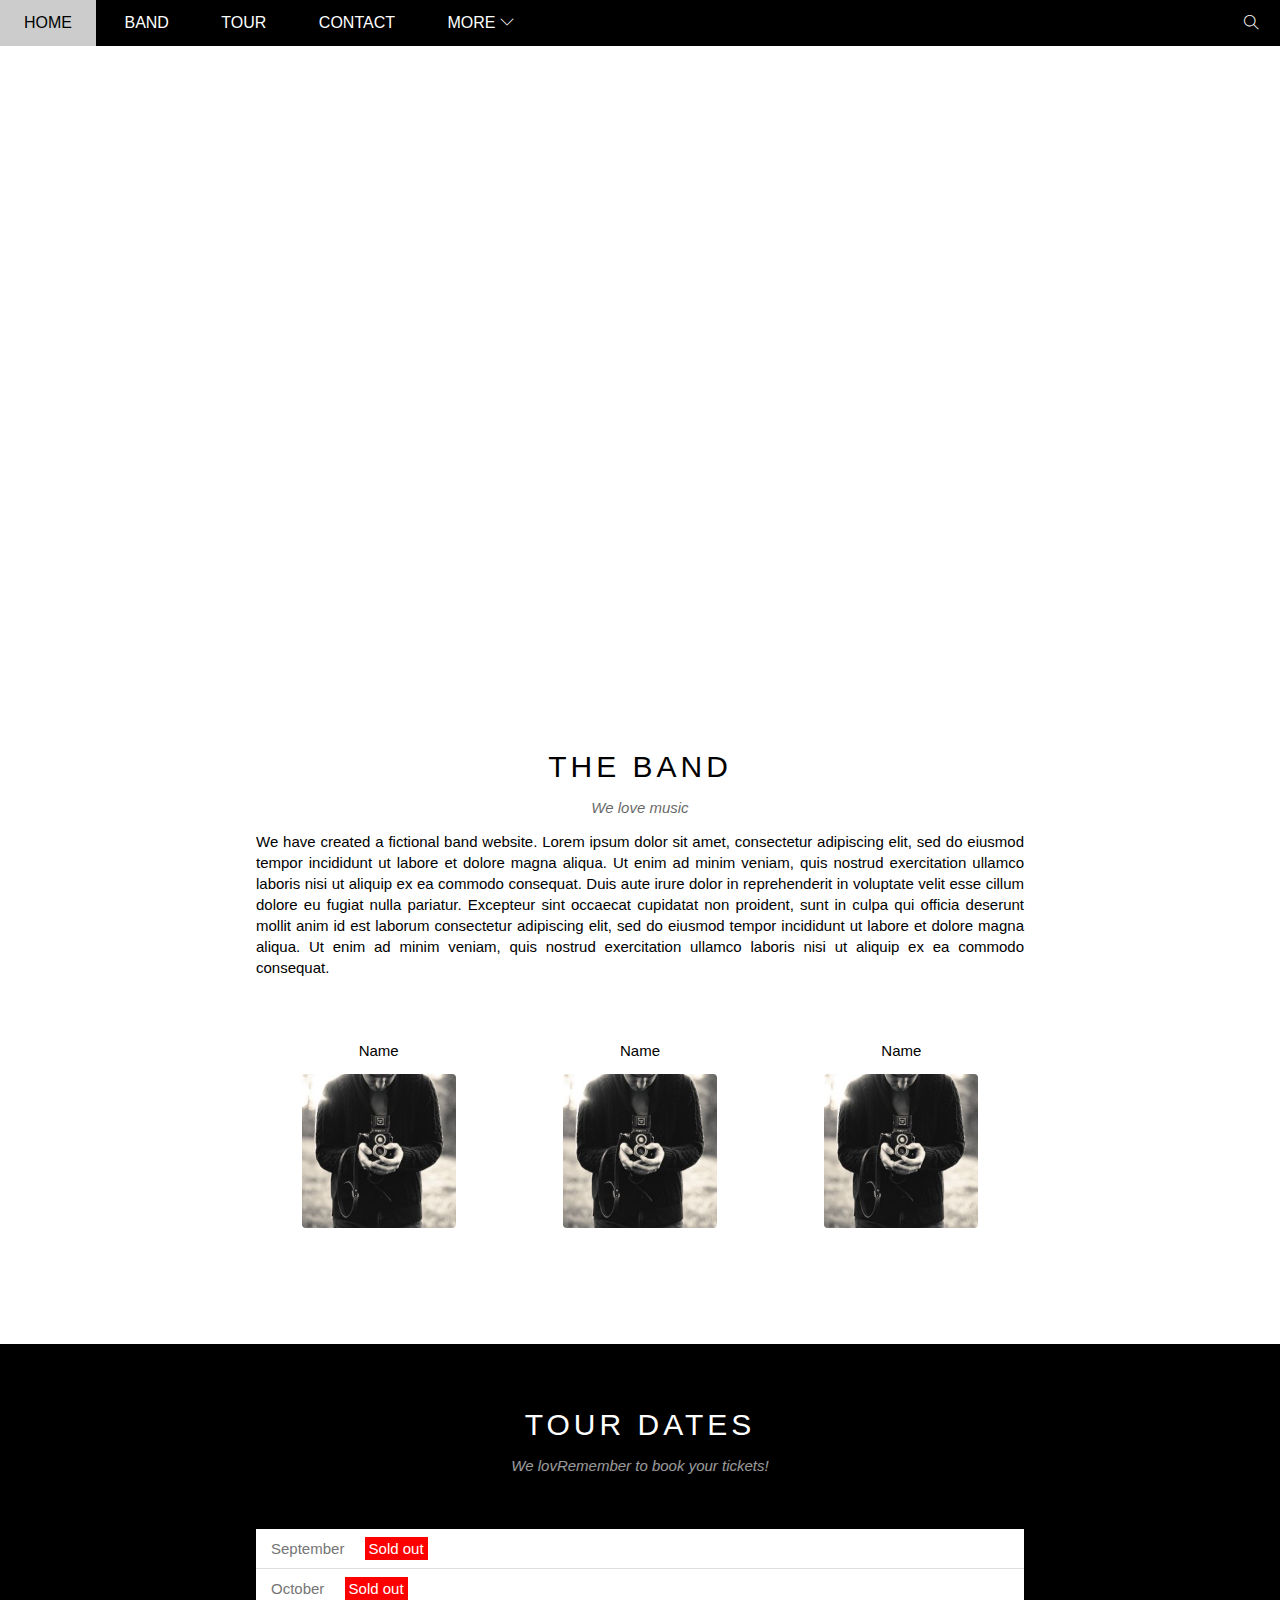
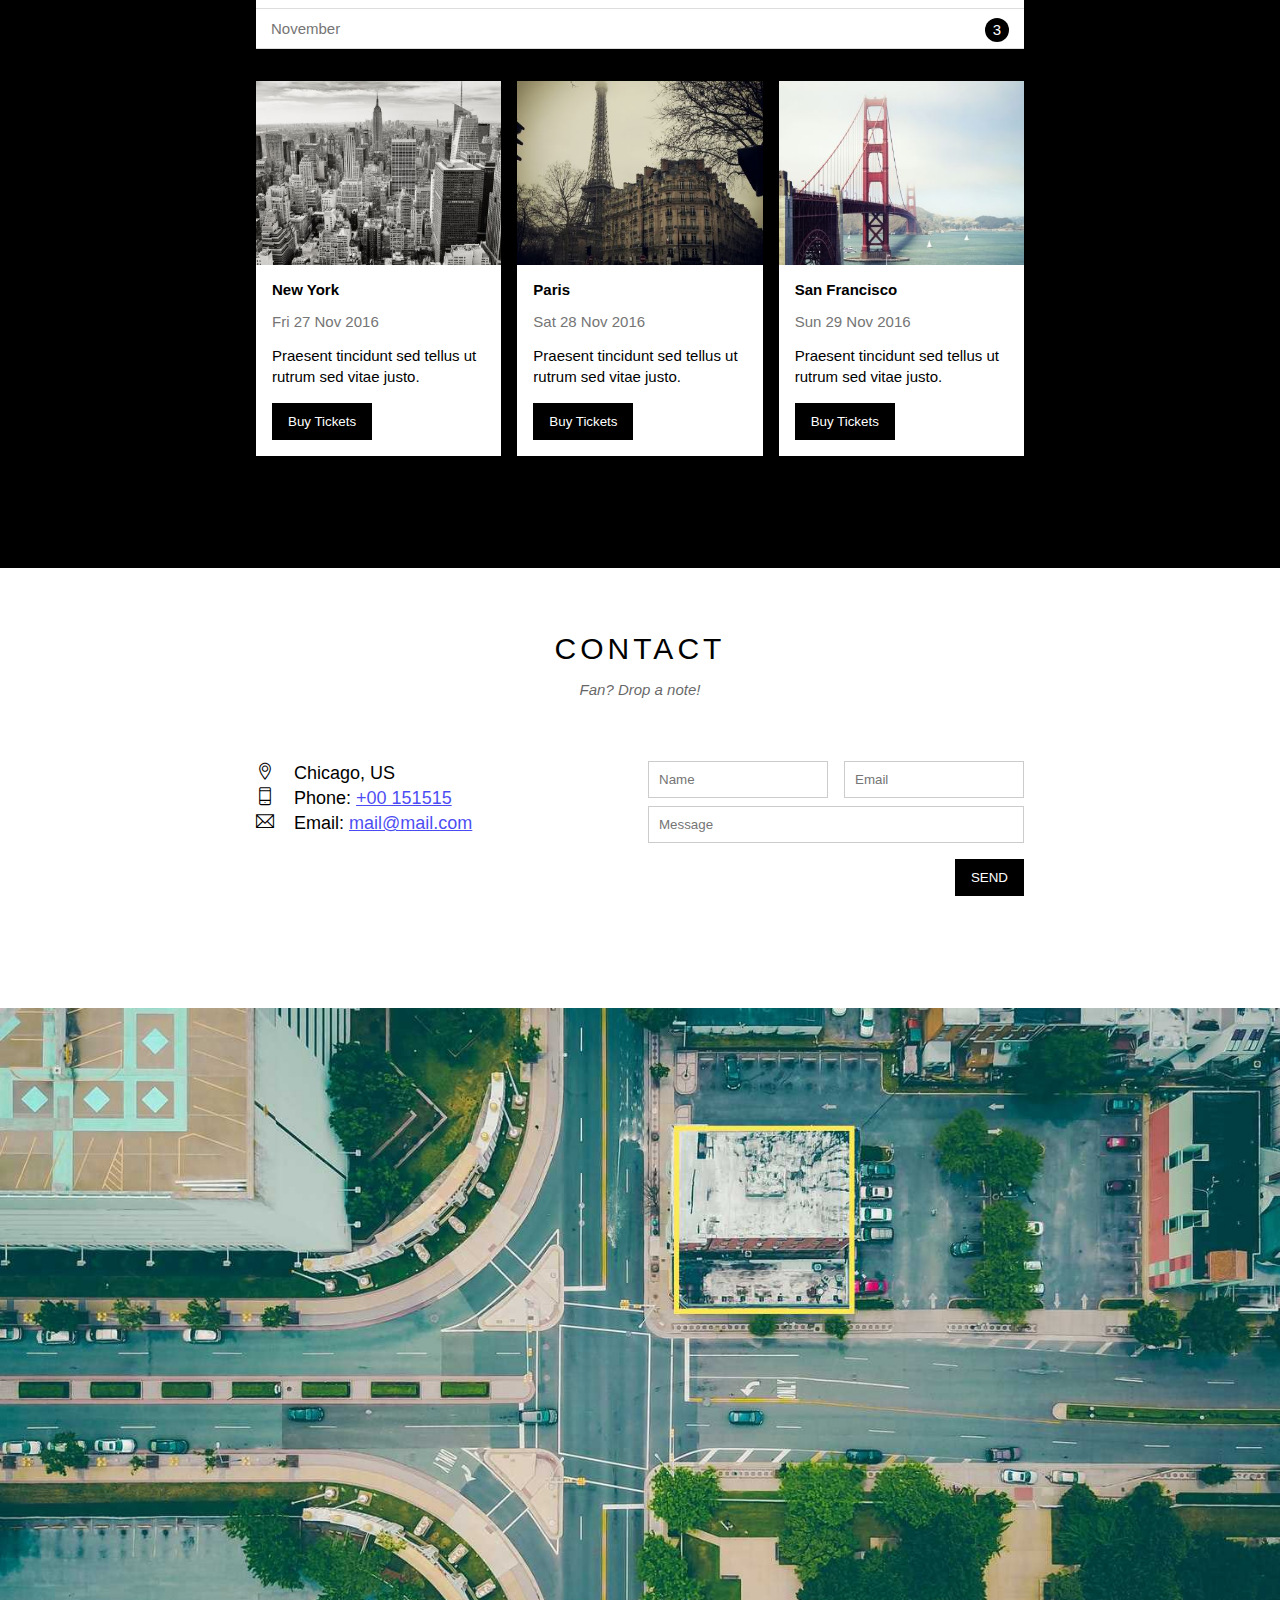
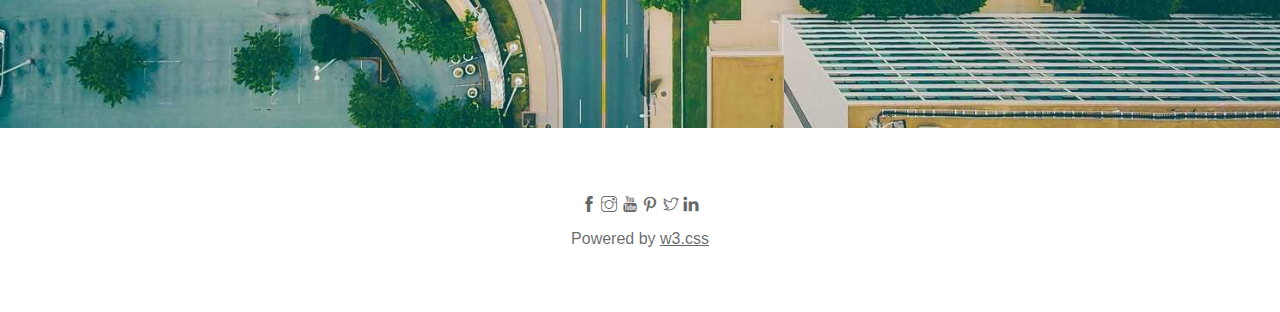
==== index.html @ 5560866a "update" ====
<!DOCTYPE html>
<html lang="en">
<head>
    <meta charset="UTF-8">
    <meta http-equiv="X-UA-Compatible" content="IE=edge">
    <meta name="viewport" content="width=device-width, initial-scale=1.0">
    <link rel="icon" href="./assets/img/icon-small.jpg" type="image/x-icon">
    <link rel="stylesheet" href="./assets/css/style2.css">
    <!-- dat file responsive o duoi de no an vao, dat o tren se ko an -->
    <link rel="stylesheet" href="./assets/css/responsive.css"> 
    <link rel="stylesheet" href="./assets/font/themify-icons/themify-icons.css">
    <title>The Band</title>
</head>
<body>
    <div id="main">
        <div id="header">
            <ul id="nav">
                <li><a href="#">Home</a></li>
                <li><a href="#band">Band</a></li>
                <li><a href="#tour">Tour</a></li>
                <li><a href="#contact">Contact</a></li>
                <li>
                    <a href="#">More <i class="nav-arrow-down ti-angle-down"></i></a>
                    <ul class="subnav">
                        <li><a href="#">Merchandise</a></li>
                        <li><a href="#">Extras</a></li>
                        <li><a href="#">Media</a></li>
                    </ul>
                </li>

            </ul>

            <div class="search-btn">
                <i class="search-icon ti-search"></i>
            </div>

            <div id="mobile-menu" class="mobile-menu-btn">
                <i class="menu-icon ti-menu"></i>
            </div>
        </div>
        <div id="slider">
            <div class="text-content">
                <h2 class="text-heading">New York </h2>
                <div class="text-description">The atmosphere in New York is lorem ipsum.</div>

            </div>
        </div>
        <div id="content">
            <!-- infor -->
            <div id="band" class="content-section">
                <h2 class="section-heading">THE BAND</h2>
                <p class="section-sub-heading">We love music</p>
                <p class="about-text">We have created a fictional band website. Lorem ipsum dolor sit amet, consectetur adipiscing elit, sed do eiusmod tempor incididunt ut labore et dolore magna aliqua. Ut enim ad minim veniam, quis nostrud exercitation ullamco laboris nisi ut aliquip ex ea commodo consequat. Duis aute irure dolor in reprehenderit in voluptate velit esse cillum dolore eu fugiat nulla pariatur. Excepteur sint occaecat cupidatat non proident, sunt in culpa qui officia deserunt mollit anim id est laborum consectetur adipiscing elit, sed do eiusmod tempor incididunt ut labore et dolore magna aliqua. Ut enim ad minim veniam, quis nostrud exercitation ullamco laboris nisi ut aliquip ex ea commodo consequat.</p>
                <div class="row members-list">
                    <div class="col col3 s-col-full mt-32 text-center">
                        <p class="members-name">Name</p>
                        <img src="./assets/img/band/bandmember.jpg" alt="Name" class="members-img">
                    </div>
                    <div class="col col3 s-col-full mt-32 text-center">
                        <p class="members-name">Name</p>
                        <img src="./assets/img/band/bandmember.jpg" alt="Name" class="members-img">
                    </div>
                    <div class="col col3 s-col-full mt-32 text-center">
                        <p class="members-name">Name</p>
                        <img src="./assets/img/band/bandmember.jpg" alt="Name" class="members-img">
                    </div>
                    <!-- fix div ko om con -->
                </div>
            </div>
            <!-- tour -->
            <div id="tour" class="tour-section">
                <div class="content-section">
                    <h2 class="section-heading text-white">TOUR DATES</h2>
                    <p class="section-sub-heading text-white">We lovRemember to book your tickets!</p>
                    <ul class="tickets-list">
                        <li>September <span class="sold-out">Sold out</span></li>
                        <li>October <span class="sold-out">Sold out</span></li>
                        <li>November <span class="quantity">3</span></li>
                    </ul>
                    <!-- Places -->
                    <div class="row place-list">
                        <div class="col col3 s-col-full mt-16">
                            <img src="./assets/img/tours/newyork.jpg" alt="New York" class="place-img">
                            <div class="place-body">
                                <h3 class="place-heading">New York</h3>
                                <p class="place-time">Fri 27 Nov 2016</p>
                                <p class="place-desc">Praesent tincidunt sed tellus ut rutrum sed vitae justo.</p>
                                <button class="btn s-full-width js-buy-ticket">Buy Tickets</button>
                            </div>
                        </div>
                        <div class="col col3 s-col-full mt-16">
                            <img src="./assets/img/tours/paris.jpg" alt="Paris" class="place-img">
                            <div class="place-body">
                                <h3 class="place-heading">Paris</h3>
                                <p class="place-time">Sat 28 Nov 2016</p>
                                <p class="place-desc">Praesent tincidunt sed tellus ut rutrum sed vitae justo.</p>
                                <button class="btn s-full-width js-buy-ticket">Buy Tickets</button>
                                
                            </div>
                        </div>
                        <div class="col col3 s-col-full mt-16">
                            <img src="./assets/img/tours/sanfran.jpg" alt="San Francisco" class="place-img">
                            <div class="place-body">
                                <h3 class="place-heading">San Francisco</h3>
                                <p class="place-time">Sun 29 Nov 2016</p>
                                <p class="place-desc">Praesent tincidunt sed tellus ut rutrum sed vitae justo.</p>
                                <button class="btn s-full-width js-buy-ticket">Buy Tickets</button>
                                
                            </div>
                        </div>
                    </div>
                </div>
            </div>
            <!-- contact -->
            <div id="contact" class="content-section">
                <h2 class="section-heading">CONTACT</h2>
                <p class="section-sub-heading">Fan? Drop a note!</p>

                <div class="row contact-content">
                    <div class="col col2 s-col-full contact-infor">
                        <p><i class="ti-location-pin"></i>Chicago, US</p>
                        <p><i class="ti-mobile"></i>Phone: <a href="tell:+00 151515"> +00 151515</a></p>
                        <p><i class="ti-email"></i>Email: <a href="mailto:mail@mail.com"> mail@mail.com</a></p>
                    </div>
                    <div class="col col2 s-col-full contact-form">
                        <form action="">
                            <div class="row">
                                <div class="col col2 s-col-full s-mt-8">
                                    <input type="text" name="" placeholder="Name" id="contact-name" required class="form-control">
                                </div>
                                <div class="col col2 s-col-full s-mt-8">
                                    <input type="email" name="" placeholder="Email" id="contact-email" required class="form-control">
                                </div>
                            </div>
                            <div class="row mt-8">
                                <div class="col col-full">
                                <input type="text" name="" placeholder="Message" id="contact-message" required class="form-control">
                                </div>
                            </div>
                            <input class="btn mt-16 s-full-width pull-right" type="submit" value="SEND">
                        </form>
                    </div>
                </div>
            </div>
            <div class="map-section">
                <img src=".//assets/img/map.jpg" alt="Map">
            </div>
        </div>

        <div id="footer">
            <div class="socials-list">
                <a href=""><i class="ti-facebook"></i></a>
                <a href=""><i class="ti-instagram"></i></a>
                <a href=""><i class="ti-youtube"></i></a>
                <a href=""><i class="ti-pinterest"></i></a>
                <a href=""><i class="ti-twitter"></i></a>
                <a href=""><i class="ti-linkedin"></i></a>
            </div>
            <p class="copyright"> Powered by <a href="">w3.css</a></p>
        </div>
    </div>

    <div class="modal js-modal">
        <div class="modal-container js-modal-container">
            <div class="modal-close js-modal-close"><i class="ti-close"></i></div>

            <header class="modal-header">
                <i class="modal-heading-icon ti-bag"></i>
                Tickets
            </header>

            <div class="modal-body">
                <label for="quantity" class="modal-label">
                    <i class="ti-shopping-cart"></i>
                    Tickets, $15 per person
                </label>
                <input id="quantity" type="text" class="modal-input" placeholder="How many?">

                <label for="quantity-2" class="modal-label">
                    <i class="ti-user"></i>
                    Send To
                </label>
                <input id="quantity-2" type="email" class="modal-input" placeholder="Enter email">
                <button id="buy-tickets">pay<i class="ti-check"></i></button>
            </div>
            <footer class="modal-footer">
                <p class="modal-help">Need <a href="">help?</a></p>
            </footer>
        </div>
    </div>
<!-- Script: Menu mobile -->
    <script>
        // tao bien de lay doi tuong id
        var header = document.getElementById('header');
        var mobileMenu = document.getElementById('mobile-menu');
        // dat bien de sau nay co thay doi height se khong bi loi
        var headerHeight = header.clientHeight;
        // open/close mobile menu
        mobileMenu.onclick = function () {
            // kiem tra bien nay co dang dong k
            var isClosed = header.clientHeight === headerHeight;
            if (isClosed) {
                header.style.height = 'auto'; // sua style hight sang tu dong
            } else {
                header.style.height = null; // neu sai thi ko thay doi
                
            }
        }
        // auto close when chose menu
        var menuItems = document.querySelectorAll('#nav li a[href*="#"]');
        for (var i = 0; i < menuItems.length ; i++) {

            var menuItem = menuItems[i];

            menuItem.onclick = function(event) {
                // kiem cha xem co doi tuong nao lien ke khong 
            var parentMenu = this.nextElementSibling && this.nextElementSibling.classList.contains('subnav');
                if (parentMenu) {
                    event.preventDefault(); // bo di hanh vi mac dinh
                } else {
                    header.style.height = null; // an menu di
                }
            }
        }
    </script>
<!-- script : Buy tickets modal -->
    <script>
        const buyBtns = document.querySelectorAll('.js-buy-ticket')
        const modal = document.querySelector('.js-modal')
        const modalContainer = document.querySelector('.js-modal-container')
        const modalClose = document.querySelector('.js-modal-close')

        // ham hien thi modal mua ve ( them class open vao)
        function showBuyTickets() {
            modal.classList.add('open')
        }
        // ham an modal ( go bo class open)
        function hideBuyTickets() {
            modal.classList.remove('open')
        }
        // lap lai the button va nghe hanh vi click
        for (const buyBtn of buyBtns) {
            buyBtn.addEventListener('click',showBuyTickets)
        }
        // nghe hanh vi click vao nut button close
            modalClose.addEventListener('click',hideBuyTickets)

            modal.addEventListener('click',hideBuyTickets)

            modalContainer.addEventListener('click', function (event) {
                event.stopPropagation()
            })
    </script>
</body>
</html>
---- assets/css/style2.css ----
/* reset CSS */
*{
    padding: 0;
    margin: 0;
    box-sizing: border-box;
}
html {
    scroll-behavior: smooth; /*hieu ung keo xuong*/
    font-family: Arial, Helvetica, sans-serif;
}
/* common */
/* fix the cha ko om the con */
/* tao lop gia */
.row::after {
    content: "";
    display: block;
    clear: both;
}
/* row : hang ; col = column: cot */
.row { 
    margin-left: -8px;
    margin-right: -8px;
}
.mt-8 {
    margin-top: 8px !important;
}
.mt-16 {
    margin-top: 16px !important;
}
.mt-32 {
    margin-top: 32px !important;
}
.col {
    padding: 0 8px;
    float: left;
}
.col-full {
    width: 100%;
}
.col3 {
    width: 33.3333%;
}
.col2 {
    width: 50%;
}
.text-center {
    text-align: center !important;
}
.text-white {
    color: #fff !important;
}
/* but buy, send .... */
.btn {
    color: #fff;
    background-color: #000;
    text-decoration: none;
    padding: 11px 16px;
    display: inline-block;
    margin-top: 16px;
    border: none;
    text-align: center;
    
}
.btn:hover {
    background-color: #ddd;
    color: #000;
    cursor: pointer;
}
/* keo qua ben phai */
.pull-right {
    float: right !important;
}
#main {

}
/* header */
#header {
    height: 46px;
    background-color: #000;
    /* giu cho ko bi keo khoi thanh hearder */
    position: fixed; 
    top: 0;
    left: 0;
    right: 0;
    /* noi thanh header */
    z-index: 1;
}
/* gioi han thang nav lai = kinh thuoc */
#nav {
    display: inline-block;
}
/* hien thi tren dong */
#nav > li {
    display: inline-block;
}
#nav li {
    /* the li con cua nav la vi tri tuong doi */
    position: relative; 
}
#nav > li > a {
    color: #fff;
    text-transform: uppercase;
}
#nav li a {
    /* fix gach chan duoi chu */
    text-decoration: none;
    /* do cao chu cua dong */
    line-height: 46px;
    padding: 0 24px;
    /* full hover */
    display: block; 
}
#nav .subnav li:hover a,
#nav > li:hover > a {
    color: #000;
    background-color: #ccc;
}
/* re vao phan tu nav co subnav se hien thi */
#nav li:hover .subnav {
    display: block;
}
#nav .subnav {
    display: none;
    /* vi tri thang con */
    position: absolute;
    /* dinh sat len vach */
    top: 100%;
    left: 0;
    /* do rong toi thieu cua khung subnav*/
    min-width: 160px;
    background-color: #fff;
    /* fix loi hinh tron ben ngoai */
    list-style-type: none;
    /* do bong */
    box-shadow: 0 0 10px rgb(0,0,0,0.3);
}
#nav .subnav a {
    color: #000;
    padding: 0 12px;
    /* chieu cao chu  cach dong */
    line-height: 38px;
}
#nav .nav-arrow-down {
    font-size: 14px;
}
/* fix loi thanh menu bi troi xuong duoi     */
#header .mobile-menu-btn {
    position: absolute;
    top: 0;
    right: 0;
    display: none;
}

#header .mobile-menu-btn,
#header .search-btn {
    /* keo icon qua ben phai */
    float: right;
    padding: 0 21px;
    
}
#header .menu-icon,
#header .search-icon {
    color: #fff;
    font-size: 15px;
    /* do cao cua dong icon */
    line-height: 46px;

}
#header .search-btn:hover {
    background-color: red;
    cursor: pointer;
}

#header .mobile-menu-btn:hover {
    background-color: #ccc;
}
#header .mobile-menu-btn:hover .menu-icon {
    color: #000;
}
#slider {
    margin-top: 46px;
    padding-top: 50%;  /* bang 50% cua chieu rong*/
    background: url('/TheBand/assets/img/silder/la.jpg') top center/cover no-repeat;
    /*  moc de di chuyen text */
    position: relative;
}

#slider .text-content {
    position:absolute;
    color: #fff;
    /* di chuyen thang con vao */
    bottom: 47px;
    /* cang giua */
    width: 100%;
    text-align: center;
}
#slider .text-heading {
    /* do day cua chu */
    font-weight: 500;
    font-size: 24px;
}
#slider .text-description {
    font-size: 15px;
    margin-top: 25px;
}
#content {
}
#content .content-section {
    width: 800px;
    padding: 64px 0 112px;
    margin-left: auto;
    margin-right: auto;
    /* responsive */
    /* fix tran tablet  */
    max-width: 100%;
    padding-left: 16px;
    padding-right: 16px;
}
#content .section-heading {

    text-align: center; /* cang giua chu*/
    font-size: 30px;
    font-weight: 500; /* do to cua chu*/
    letter-spacing: 4px; /* cach chu */
}
#content .section-sub-heading {
    padding: 15px 0;
    text-align: center;
    font-size: 15px;
    font-style: italic; /* chu nghien*/
    opacity: 0.6; /* lam mo*/
}
#content .about-text {
    text-align: justify; /* canh deu 2 le*/
    line-height: 1.4; /* khoan cach dong : 1.4 = Eng, 1.6 = VIE*/
    font-size: 15px;
}
#content .members-list {
    margin-top: 32px;
}
#content .members-name {
    font-size: 15px;
}
#content .members-img {
    margin-top: 15px;
    width: 154px;
    border-radius: 4px;
}
/* tour section */
.tour-section {
    background-color: #000;
}
.tour-section .tickets-list {
    background-color: #fff;
    margin-top: 40px;
    list-style-type: none;

}
.tickets-list li {
    color: #757575;
    font-size: 15px;
    padding: 11px 15px;
    border-bottom: 1px solid #ddd; /*gach duoi*/
}
.tour-section .sold-out {
    background-color: red;
    color: #fff;
    padding: 3px 4px;
    margin-left: 16px;

}
.tour-section .quantity {
    float: right;
    width: 24px;
    height: 24px;
    background-color: #000;
    color: #fff;
    /* bo tron  */
    border-radius: 50%;
    line-height: 24px;
    text-align: center;
    margin-top: -2px;
}
/* Tour Places */
.place-list {
    margin-top: 16px;
}

.place-img {
    width: 100%;
    display: block;
}
.place-img:hover {
    opacity: 0.6;
}
.place-body {
    background-color: #fff;
    padding: 16px;
    font-size: 15px;
}
.place-heading {
    font-size: 15px;
    font-weight: 600;
}
.place-time {
    margin-top: 15px;
    color: #757575;
}
.place-desc {
    margin-top: 15px;
    line-height: 1.4;
}

/* contact-content */
.contact-content {
    margin-top: 48px;
}
.contact-infor {
    font-size: 18px;
    line-height: 1.4;
}
.contact-infor a {
    color: #00e;
    opacity: 0.7;
}
.contact-infor a:hover {
    opacity: 1;
}
/* set vao thang vao the i tru tri*/
.contact-infor i[class*="ti-"] {
    width: 38px;
    display: inline-block;
}
.contact-form {
    font-size: 15px;

}
.contact-form .form-control {
    padding: 10px;
    border: 1px solid #ccc;
    width: 100%;
}
.map-section img{
    width: 100%;
}
#footer {
    padding: 64px 16px;
    text-align: center;
}

#footer .socials-list {
    font-style: 24px;
}
#footer .socials-list a {
    color: rgba(0,0,0,0.6);
    text-decoration: none;
}
#footer .copyright a,
#footer .socials-list a:hover {
    color: rgba(0,0,0,0.3);
}
#footer .copyright {
    margin-top: 15px;
    color: rgba(0,0,0,0.6);
}
#footer .copyright a{
    color: rgba(0,0,0,0.6);
    
}
/* Setting modal : bang buy tickets */
.modal {
    /* vi tri cua modal */
    position: fixed;
    top: 0;
    right: 0;
    left: 0;
    bottom: 0;
    background: rgba(0,0,0,0.4);
    /* cang giua modal */
    align-items: center;
    justify-content: center;
    display: none;
}

/* hien thi modal */
.modal.open {
    display: flex;
}
.modal-body {
    padding: 16px;
}
.modal-container {
    background: #fff;
    width: 900px;
    /* cang deu 2 ben = 32px co vien le */
    max-width: calc(100% - 32px); 
    min-height: 200px;
    position: relative;
    animation: modalFaceIn ease 0.5s;
}
.modal-header {
    background-color: #009688;
    /* cang giua */
    display: flex;
    align-items: center;
    justify-content: center;
    height: 130px;
    font-size: 30px;
    color: #fff;
}
.modal-heading-icon {
    margin-right: 16px;
}
.modal-close {
    position: absolute;
    right: 0;
    padding: 15px;
    font-size: 13px;
    color: #fff;
}

.modal-close:hover {
    background-color: #ccc;
    color: #000;
    cursor: pointer;
}
.modal-label {
    display: block;
    font-size: 15px;
    margin-bottom: 12px;
}
.modal-input {
    /* dai full modal */
    width: 100%;
    border: 1px solid #ccc;
    padding: 10px;
    font-size: 15px;
    margin-bottom: 24px;
}
#buy-tickets {
    background-color: #009688;
    color: #fff;
    width: 100%;
    padding: 13px;
    font-size: 15px;
    /* bo vien */
    border: none;
    text-transform: uppercase;
}
#buy-tickets:hover {
    /* lam mo */
    opacity: 0.8;
    cursor: pointer;
}

.modal-footer {
    padding: 16px;
    text-align: right;
    
}
.modal-help a {
    color: #2196F3;
}
/* hieu ung vao cua buy-tickets*/
@keyframes modalFaceIn {
    from {
        opacity: 0;
        transform: translateY(-140px);
    }
    to {
        opacity: 1;
        transform: translateY(0);
    }
}
---- assets/css/responsive.css ----
@media (min-width: 1024px) {

}
/* Tablet & Mobile */
@media (max-width: 1023px ) {
    /* content */
    #nav .subnav a {
        padding: 5px 12px;
    }
    /* it nhat phai dat 42 de de bam */
    .btn {
        padding: 15px 16px;
    }
    .contact-form .form-control {
        padding: 15px;
    }
    .contact-infor {
        line-height: 2;
    }
    /* footer */
    .socials-list {
        font-size: 38px;
    }
    .socials-list a {
        margin: 0 8px;
    }
    #footer .copyright a{
        padding: 14px 0;
        display: inline-block;
    }
    
}
/* tablet */
@media (min-width:740px) and (max-width:1023px ) {
  
}
/* mobile */
@media (max-width: 740px) {
   
    /* an sub-menu */
    #header {
        overflow: hidden;
    }
        /* hien thi icon menu */
    #header .mobile-menu-btn {
            display: block;
    }
        /* tat thanh search */
    #header .search-btn {
            display: none;
    }    
    /* de the con dai 100% */
    #nav {
        display: block;
    }
    #nav li a {
        padding: 1px 24px;
    }
    /* dua cac thuoc tinh ve col */
    #nav > li {
        display: block;
    }
    /* fix home an het thanh header */
    #nav > li:first-child {
        display: inline-block;
    }
    /* hien thi sub-menu */
    #nav .subnav {
        position: initial;
        background-color: #333;
    }
    #nav .subnav a {
        color: #fff;
        padding: 4px 40px;
    }
    /*fix member bi out lam xuat hien khoan trang*/
    .s-col-full { 
        width: 100% !important; /*cho hinh anh full*/
    }
    #content .members-img {
        width: 60%; /* kich thuoc anh giong vs mau*/
    }
    /* fix contact */
    .contact-form {
        margin-top: 32px;
    }
    .s-mt-8 {
        margin-top: 8px !important;
    }
     /* full nut */
     .s-full-width {
        width: 100%;
    }
}
---- assets/font/themify-icons/themify-icons.css ----
@font-face {
	font-family: 'themify';
	src:url('fonts/themify.eot?-fvbane');
	src:url('fonts/themify.eot?#iefix-fvbane') format('embedded-opentype'),
		url('fonts/themify.woff?-fvbane') format('woff'),
		url('fonts/themify.ttf?-fvbane') format('truetype'),
		url('fonts/themify.svg?-fvbane#themify') format('svg');
	font-weight: normal;
	font-style: normal;
}

[class^="ti-"], [class*=" ti-"] {
	font-family: 'themify';
	speak: none;
	font-style: normal;
	font-weight: normal;
	font-variant: normal;
	text-transform: none;
	line-height: 1;

	/* Better Font Rendering =========== */
	-webkit-font-smoothing: antialiased;
	-moz-osx-font-smoothing: grayscale;
}

.ti-wand:before {
	content: "\e600";
}
.ti-volume:before {
	content: "\e601";
}
.ti-user:before {
	content: "\e602";
}
.ti-unlock:before {
	content: "\e603";
}
.ti-unlink:before {
	content: "\e604";
}
.ti-trash:before {
	content: "\e605";
}
.ti-thought:before {
	content: "\e606";
}
.ti-target:before {
	content: "\e607";
}
.ti-tag:before {
	content: "\e608";
}
.ti-tablet:before {
	content: "\e609";
}
.ti-star:before {
	content: "\e60a";
}
.ti-spray:before {
	content: "\e60b";
}
.ti-signal:before {
	content: "\e60c";
}
.ti-shopping-cart:before {
	content: "\e60d";
}
.ti-shopping-cart-full:before {
	content: "\e60e";
}
.ti-settings:before {
	content: "\e60f";
}
.ti-search:before {
	content: "\e610";
}
.ti-zoom-in:before {
	content: "\e611";
}
.ti-zoom-out:before {
	content: "\e612";
}
.ti-cut:before {
	content: "\e613";
}
.ti-ruler:before {
	content: "\e614";
}
.ti-ruler-pencil:before {
	content: "\e615";
}
.ti-ruler-alt:before {
	content: "\e616";
}
.ti-bookmark:before {
	content: "\e617";
}
.ti-bookmark-alt:before {
	content: "\e618";
}
.ti-reload:before {
	content: "\e619";
}
.ti-plus:before {
	content: "\e61a";
}
.ti-pin:before {
	content: "\e61b";
}
.ti-pencil:before {
	content: "\e61c";
}
.ti-pencil-alt:before {
	content: "\e61d";
}
.ti-paint-roller:before {
	content: "\e61e";
}
.ti-paint-bucket:before {
	content: "\e61f";
}
.ti-na:before {
	content: "\e620";
}
.ti-mobile:before {
	content: "\e621";
}
.ti-minus:before {
	content: "\e622";
}
.ti-medall:before {
	content: "\e623";
}
.ti-medall-alt:before {
	content: "\e624";
}
.ti-marker:before {
	content: "\e625";
}
.ti-marker-alt:before {
	content: "\e626";
}
.ti-arrow-up:before {
	content: "\e627";
}
.ti-arrow-right:before {
	content: "\e628";
}
.ti-arrow-left:before {
	content: "\e629";
}
.ti-arrow-down:before {
	content: "\e62a";
}
.ti-lock:before {
	content: "\e62b";
}
.ti-location-arrow:before {
	content: "\e62c";
}
.ti-link:before {
	content: "\e62d";
}
.ti-layout:before {
	content: "\e62e";
}
.ti-layers:before {
	content: "\e62f";
}
.ti-layers-alt:before {
	content: "\e630";
}
.ti-key:before {
	content: "\e631";
}
.ti-import:before {
	content: "\e632";
}
.ti-image:before {
	content: "\e633";
}
.ti-heart:before {
	content: "\e634";
}
.ti-heart-broken:before {
	content: "\e635";
}
.ti-hand-stop:before {
	content: "\e636";
}
.ti-hand-open:before {
	content: "\e637";
}
.ti-hand-drag:before {
	content: "\e638";
}
.ti-folder:before {
	content: "\e639";
}
.ti-flag:before {
	content: "\e63a";
}
.ti-flag-alt:before {
	content: "\e63b";
}
.ti-flag-alt-2:before {
	content: "\e63c";
}
.ti-eye:before {
	content: "\e63d";
}
.ti-export:before {
	content: "\e63e";
}
.ti-exchange-vertical:before {
	content: "\e63f";
}
.ti-desktop:before {
	content: "\e640";
}
.ti-cup:before {
	content: "\e641";
}
.ti-crown:before {
	content: "\e642";
}
.ti-comments:before {
	content: "\e643";
}
.ti-comment:before {
	content: "\e644";
}
.ti-comment-alt:before {
	content: "\e645";
}
.ti-close:before {
	content: "\e646";
}
.ti-clip:before {
	content: "\e647";
}
.ti-angle-up:before {
	content: "\e648";
}
.ti-angle-right:before {
	content: "\e649";
}
.ti-angle-left:before {
	content: "\e64a";
}
.ti-angle-down:before {
	content: "\e64b";
}
.ti-check:before {
	content: "\e64c";
}
.ti-check-box:before {
	content: "\e64d";
}
.ti-camera:before {
	content: "\e64e";
}
.ti-announcement:before {
	content: "\e64f";
}
.ti-brush:before {
	content: "\e650";
}
.ti-briefcase:before {
	content: "\e651";
}
.ti-bolt:before {
	content: "\e652";
}
.ti-bolt-alt:before {
	content: "\e653";
}
.ti-blackboard:before {
	content: "\e654";
}
.ti-bag:before {
	content: "\e655";
}
.ti-move:before {
	content: "\e656";
}
.ti-arrows-vertical:before {
	content: "\e657";
}
.ti-arrows-horizontal:before {
	content: "\e658";
}
.ti-fullscreen:before {
	content: "\e659";
}
.ti-arrow-top-right:before {
	content: "\e65a";
}
.ti-arrow-top-left:before {
	content: "\e65b";
}
.ti-arrow-circle-up:before {
	content: "\e65c";
}
.ti-arrow-circle-right:before {
	content: "\e65d";
}
.ti-arrow-circle-left:before {
	content: "\e65e";
}
.ti-arrow-circle-down:before {
	content: "\e65f";
}
.ti-angle-double-up:before {
	content: "\e660";
}
.ti-angle-double-right:before {
	content: "\e661";
}
.ti-angle-double-left:before {
	content: "\e662";
}
.ti-angle-double-down:before {
	content: "\e663";
}
.ti-zip:before {
	content: "\e664";
}
.ti-world:before {
	content: "\e665";
}
.ti-wheelchair:before {
	content: "\e666";
}
.ti-view-list:before {
	content: "\e667";
}
.ti-view-list-alt:before {
	content: "\e668";
}
.ti-view-grid:before {
	content: "\e669";
}
.ti-uppercase:before {
	content: "\e66a";
}
.ti-upload:before {
	content: "\e66b";
}
.ti-underline:before {
	content: "\e66c";
}
.ti-truck:before {
	content: "\e66d";
}
.ti-timer:before {
	content: "\e66e";
}
.ti-ticket:before {
	content: "\e66f";
}
.ti-thumb-up:before {
	content: "\e670";
}
.ti-thumb-down:before {
	content: "\e671";
}
.ti-text:before {
	content: "\e672";
}
.ti-stats-up:before {
	content: "\e673";
}
.ti-stats-down:before {
	content: "\e674";
}
.ti-split-v:before {
	content: "\e675";
}
.ti-split-h:before {
	content: "\e676";
}
.ti-smallcap:before {
	content: "\e677";
}
.ti-shine:before {
	content: "\e678";
}
.ti-shift-right:before {
	content: "\e679";
}
.ti-shift-left:before {
	content: "\e67a";
}
.ti-shield:before {
	content: "\e67b";
}
.ti-notepad:before {
	content: "\e67c";
}
.ti-server:before {
	content: "\e67d";
}
.ti-quote-right:before {
	content: "\e67e";
}
.ti-quote-left:before {
	content: "\e67f";
}
.ti-pulse:before {
	content: "\e680";
}
.ti-printer:before {
	content: "\e681";
}
.ti-power-off:before {
	content: "\e682";
}
.ti-plug:before {
	content: "\e683";
}
.ti-pie-chart:before {
	content: "\e684";
}
.ti-paragraph:before {
	content: "\e685";
}
.ti-panel:before {
	content: "\e686";
}
.ti-package:before {
	content: "\e687";
}
.ti-music:before {
	content: "\e688";
}
.ti-music-alt:before {
	content: "\e689";
}
.ti-mouse:before {
	content: "\e68a";
}
.ti-mouse-alt:before {
	content: "\e68b";
}
.ti-money:before {
	content: "\e68c";
}
.ti-microphone:before {
	content: "\e68d";
}
.ti-menu:before {
	content: "\e68e";
}
.ti-menu-alt:before {
	content: "\e68f";
}
.ti-map:before {
	content: "\e690";
}
.ti-map-alt:before {
	content: "\e691";
}
.ti-loop:before {
	content: "\e692";
}
.ti-location-pin:before {
	content: "\e693";
}
.ti-list:before {
	content: "\e694";
}
.ti-light-bulb:before {
	content: "\e695";
}
.ti-Italic:before {
	content: "\e696";
}
.ti-info:before {
	content: "\e697";
}
.ti-infinite:before {
	content: "\e698";
}
.ti-id-badge:before {
	content: "\e699";
}
.ti-hummer:before {
	content: "\e69a";
}
.ti-home:before {
	content: "\e69b";
}
.ti-help:before {
	content: "\e69c";
}
.ti-headphone:before {
	content: "\e69d";
}
.ti-harddrives:before {
	content: "\e69e";
}
.ti-harddrive:before {
	content: "\e69f";
}
.ti-gift:before {
	content: "\e6a0";
}
.ti-game:before {
	content: "\e6a1";
}
.ti-filter:before {
	content: "\e6a2";
}
.ti-files:before {
	content: "\e6a3";
}
.ti-file:before {
	content: "\e6a4";
}
.ti-eraser:before {
	content: "\e6a5";
}
.ti-envelope:before {
	content: "\e6a6";
}
.ti-download:before {
	content: "\e6a7";
}
.ti-direction:before {
	content: "\e6a8";
}
.ti-direction-alt:before {
	content: "\e6a9";
}
.ti-dashboard:before {
	content: "\e6aa";
}
.ti-control-stop:before {
	content: "\e6ab";
}
.ti-control-shuffle:before {
	content: "\e6ac";
}
.ti-control-play:before {
	content: "\e6ad";
}
.ti-control-pause:before {
	content: "\e6ae";
}
.ti-control-forward:before {
	content: "\e6af";
}
.ti-control-backward:before {
	content: "\e6b0";
}
.ti-cloud:before {
	content: "\e6b1";
}
.ti-cloud-up:before {
	content: "\e6b2";
}
.ti-cloud-down:before {
	content: "\e6b3";
}
.ti-clipboard:before {
	content: "\e6b4";
}
.ti-car:before {
	content: "\e6b5";
}
.ti-calendar:before {
	content: "\e6b6";
}
.ti-book:before {
	content: "\e6b7";
}
.ti-bell:before {
	content: "\e6b8";
}
.ti-basketball:before {
	content: "\e6b9";
}
.ti-bar-chart:before {
	content: "\e6ba";
}
.ti-bar-chart-alt:before {
	content: "\e6bb";
}
.ti-back-right:before {
	content: "\e6bc";
}
.ti-back-left:before {
	content: "\e6bd";
}
.ti-arrows-corner:before {
	content: "\e6be";
}
.ti-archive:before {
	content: "\e6bf";
}
.ti-anchor:before {
	content: "\e6c0";
}
.ti-align-right:before {
	content: "\e6c1";
}
.ti-align-left:before {
	content: "\e6c2";
}
.ti-align-justify:before {
	content: "\e6c3";
}
.ti-align-center:before {
	content: "\e6c4";
}
.ti-alert:before {
	content: "\e6c5";
}
.ti-alarm-clock:before {
	content: "\e6c6";
}
.ti-agenda:before {
	content: "\e6c7";
}
.ti-write:before {
	content: "\e6c8";
}
.ti-window:before {
	content: "\e6c9";
}
.ti-widgetized:before {
	content: "\e6ca";
}
.ti-widget:before {
	content: "\e6cb";
}
.ti-widget-alt:before {
	content: "\e6cc";
}
.ti-wallet:before {
	content: "\e6cd";
}
.ti-video-clapper:before {
	content: "\e6ce";
}
.ti-video-camera:before {
	content: "\e6cf";
}
.ti-vector:before {
	content: "\e6d0";
}
.ti-themify-logo:before {
	content: "\e6d1";
}
.ti-themify-favicon:before {
	content: "\e6d2";
}
.ti-themify-favicon-alt:before {
	content: "\e6d3";
}
.ti-support:before {
	content: "\e6d4";
}
.ti-stamp:before {
	content: "\e6d5";
}
.ti-split-v-alt:before {
	content: "\e6d6";
}
.ti-slice:before {
	content: "\e6d7";
}
.ti-shortcode:before {
	content: "\e6d8";
}
.ti-shift-right-alt:before {
	content: "\e6d9";
}
.ti-shift-left-alt:before {
	content: "\e6da";
}
.ti-ruler-alt-2:before {
	content: "\e6db";
}
.ti-receipt:before {
	content: "\e6dc";
}
.ti-pin2:before {
	content: "\e6dd";
}
.ti-pin-alt:before {
	content: "\e6de";
}
.ti-pencil-alt2:before {
	content: "\e6df";
}
.ti-palette:before {
	content: "\e6e0";
}
.ti-more:before {
	content: "\e6e1";
}
.ti-more-alt:before {
	content: "\e6e2";
}
.ti-microphone-alt:before {
	content: "\e6e3";
}
.ti-magnet:before {
	content: "\e6e4";
}
.ti-line-double:before {
	content: "\e6e5";
}
.ti-line-dotted:before {
	content: "\e6e6";
}
.ti-line-dashed:before {
	content: "\e6e7";
}
.ti-layout-width-full:before {
	content: "\e6e8";
}
.ti-layout-width-default:before {
	content: "\e6e9";
}
.ti-layout-width-default-alt:before {
	content: "\e6ea";
}
.ti-layout-tab:before {
	content: "\e6eb";
}
.ti-layout-tab-window:before {
	content: "\e6ec";
}
.ti-layout-tab-v:before {
	content: "\e6ed";
}
.ti-layout-tab-min:before {
	content: "\e6ee";
}
.ti-layout-slider:before {
	content: "\e6ef";
}
.ti-layout-slider-alt:before {
	content: "\e6f0";
}
.ti-layout-sidebar-right:before {
	content: "\e6f1";
}
.ti-layout-sidebar-none:before {
	content: "\e6f2";
}
.ti-layout-sidebar-left:before {
	content: "\e6f3";
}
.ti-layout-placeholder:before {
	content: "\e6f4";
}
.ti-layout-menu:before {
	content: "\e6f5";
}
.ti-layout-menu-v:before {
	content: "\e6f6";
}
.ti-layout-menu-separated:before {
	content: "\e6f7";
}
.ti-layout-menu-full:before {
	content: "\e6f8";
}
.ti-layout-media-right-alt:before {
	content: "\e6f9";
}
.ti-layout-media-right:before {
	content: "\e6fa";
}
.ti-layout-media-overlay:before {
	content: "\e6fb";
}
.ti-layout-media-overlay-alt:before {
	content: "\e6fc";
}
.ti-layout-media-overlay-alt-2:before {
	content: "\e6fd";
}
.ti-layout-media-left-alt:before {
	content: "\e6fe";
}
.ti-layout-media-left:before {
	content: "\e6ff";
}
.ti-layout-media-center-alt:before {
	content: "\e700";
}
.ti-layout-media-center:before {
	content: "\e701";
}
.ti-layout-list-thumb:before {
	content: "\e702";
}
.ti-layout-list-thumb-alt:before {
	content: "\e703";
}
.ti-layout-list-post:before {
	content: "\e704";
}
.ti-layout-list-large-image:before {
	content: "\e705";
}
.ti-layout-line-solid:before {
	content: "\e706";
}
.ti-layout-grid4:before {
	content: "\e707";
}
.ti-layout-grid3:before {
	content: "\e708";
}
.ti-layout-grid2:before {
	content: "\e709";
}
.ti-layout-grid2-thumb:before {
	content: "\e70a";
}
.ti-layout-cta-right:before {
	content: "\e70b";
}
.ti-layout-cta-left:before {
	content: "\e70c";
}
.ti-layout-cta-center:before {
	content: "\e70d";
}
.ti-layout-cta-btn-right:before {
	content: "\e70e";
}
.ti-layout-cta-btn-left:before {
	content: "\e70f";
}
.ti-layout-column4:before {
	content: "\e710";
}
.ti-layout-column3:before {
	content: "\e711";
}
.ti-layout-column2:before {
	content: "\e712";
}
.ti-layout-accordion-separated:before {
	content: "\e713";
}
.ti-layout-accordion-merged:before {
	content: "\e714";
}
.ti-layout-accordion-list:before {
	content: "\e715";
}
.ti-ink-pen:before {
	content: "\e716";
}
.ti-info-alt:before {
	content: "\e717";
}
.ti-help-alt:before {
	content: "\e718";
}
.ti-headphone-alt:before {
	content: "\e719";
}
.ti-hand-point-up:before {
	content: "\e71a";
}
.ti-hand-point-right:before {
	content: "\e71b";
}
.ti-hand-point-left:before {
	content: "\e71c";
}
.ti-hand-point-down:before {
	content: "\e71d";
}
.ti-gallery:before {
	content: "\e71e";
}
.ti-face-smile:before {
	content: "\e71f";
}
.ti-face-sad:before {
	content: "\e720";
}
.ti-credit-card:before {
	content: "\e721";
}
.ti-control-skip-forward:before {
	content: "\e722";
}
.ti-control-skip-backward:before {
	content: "\e723";
}
.ti-control-record:before {
	content: "\e724";
}
.ti-control-eject:before {
	content: "\e725";
}
.ti-comments-smiley:before {
	content: "\e726";
}
.ti-brush-alt:before {
	content: "\e727";
}
.ti-youtube:before {
	content: "\e728";
}
.ti-vimeo:before {
	content: "\e729";
}
.ti-twitter:before {
	content: "\e72a";
}
.ti-time:before {
	content: "\e72b";
}
.ti-tumblr:before {
	content: "\e72c";
}
.ti-skype:before {
	content: "\e72d";
}
.ti-share:before {
	content: "\e72e";
}
.ti-share-alt:before {
	content: "\e72f";
}
.ti-rocket:before {
	content: "\e730";
}
.ti-pinterest:before {
	content: "\e731";
}
.ti-new-window:before {
	content: "\e732";
}
.ti-microsoft:before {
	content: "\e733";
}
.ti-list-ol:before {
	content: "\e734";
}
.ti-linkedin:before {
	content: "\e735";
}
.ti-layout-sidebar-2:before {
	content: "\e736";
}
.ti-layout-grid4-alt:before {
	content: "\e737";
}
.ti-layout-grid3-alt:before {
	content: "\e738";
}
.ti-layout-grid2-alt:before {
	content: "\e739";
}
.ti-layout-column4-alt:before {
	content: "\e73a";
}
.ti-layout-column3-alt:before {
	content: "\e73b";
}
.ti-layout-column2-alt:before {
	content: "\e73c";
}
.ti-instagram:before {
	content: "\e73d";
}
.ti-google:before {
	content: "\e73e";
}
.ti-github:before {
	content: "\e73f";
}
.ti-flickr:before {
	content: "\e740";
}
.ti-facebook:before {
	content: "\e741";
}
.ti-dropbox:before {
	content: "\e742";
}
.ti-dribbble:before {
	content: "\e743";
}
.ti-apple:before {
	content: "\e744";
}
.ti-android:before {
	content: "\e745";
}
.ti-save:before {
	content: "\e746";
}
.ti-save-alt:before {
	content: "\e747";
}
.ti-yahoo:before {
	content: "\e748";
}
.ti-wordpress:before {
	content: "\e749";
}
.ti-vimeo-alt:before {
	content: "\e74a";
}
.ti-twitter-alt:before {
	content: "\e74b";
}
.ti-tumblr-alt:before {
	content: "\e74c";
}
.ti-trello:before {
	content: "\e74d";
}
.ti-stack-overflow:before {
	content: "\e74e";
}
.ti-soundcloud:before {
	content: "\e74f";
}
.ti-sharethis:before {
	content: "\e750";
}
.ti-sharethis-alt:before {
	content: "\e751";
}
.ti-reddit:before {
	content: "\e752";
}
.ti-pinterest-alt:before {
	content: "\e753";
}
.ti-microsoft-alt:before {
	content: "\e754";
}
.ti-linux:before {
	content: "\e755";
}
.ti-jsfiddle:before {
	content: "\e756";
}
.ti-joomla:before {
	content: "\e757";
}
.ti-html5:before {
	content: "\e758";
}
.ti-flickr-alt:before {
	content: "\e759";
}
.ti-email:before {
	content: "\e75a";
}
.ti-drupal:before {
	content: "\e75b";
}
.ti-dropbox-alt:before {
	content: "\e75c";
}
.ti-css3:before {
	content: "\e75d";
}
.ti-rss:before {
	content: "\e75e";
}
.ti-rss-alt:before {
	content: "\e75f";
}
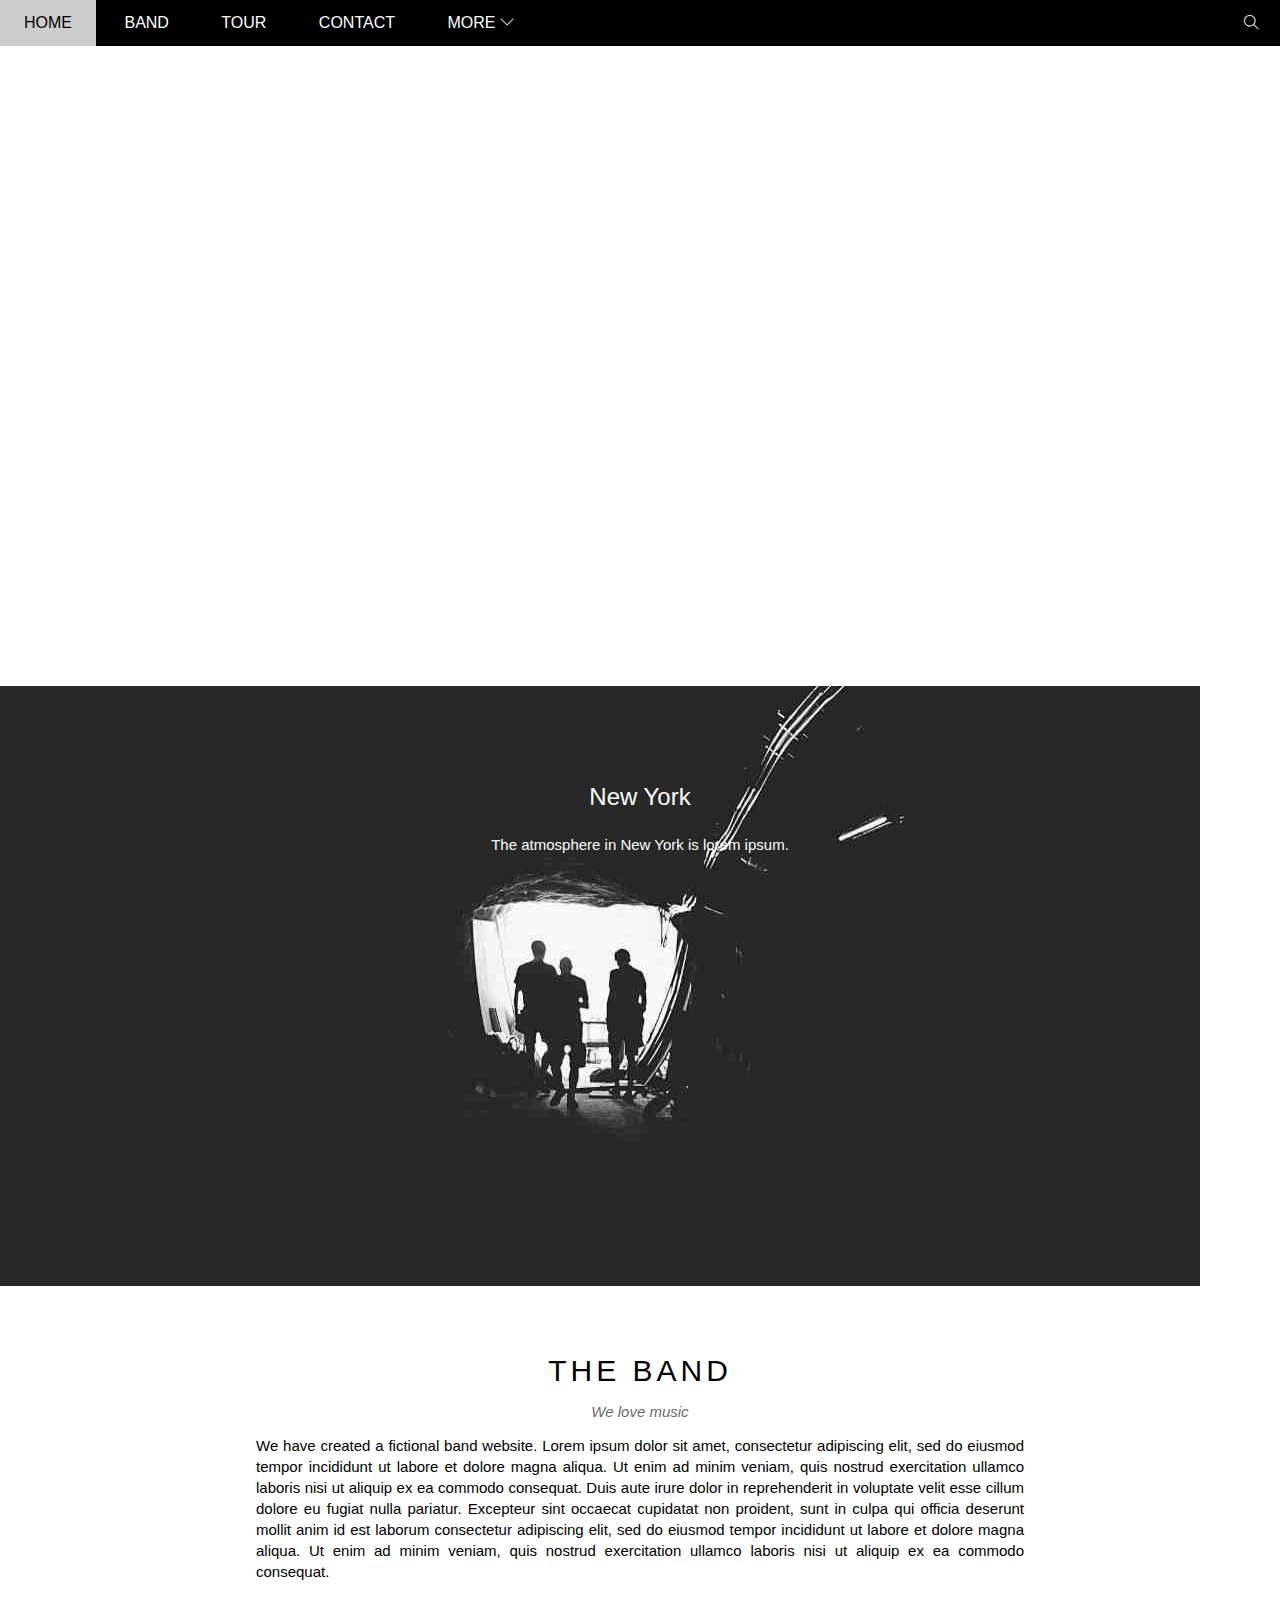
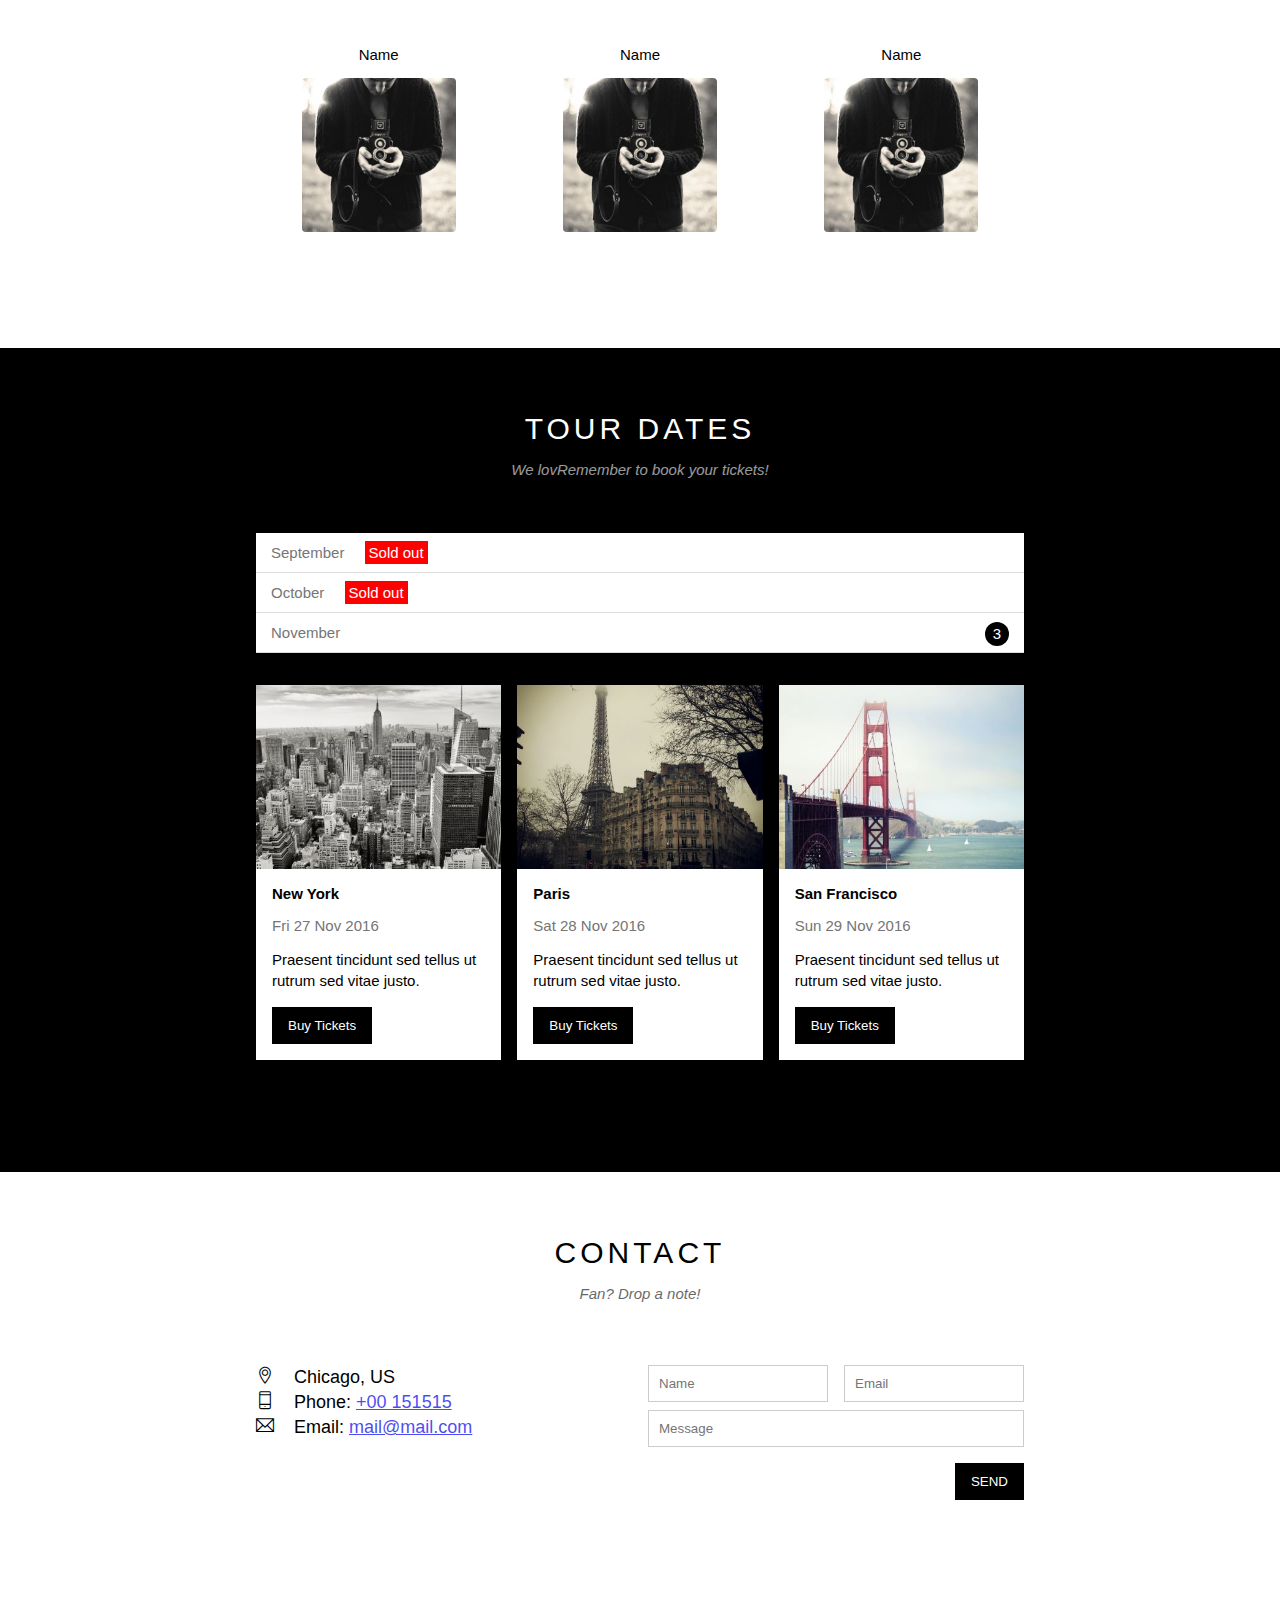
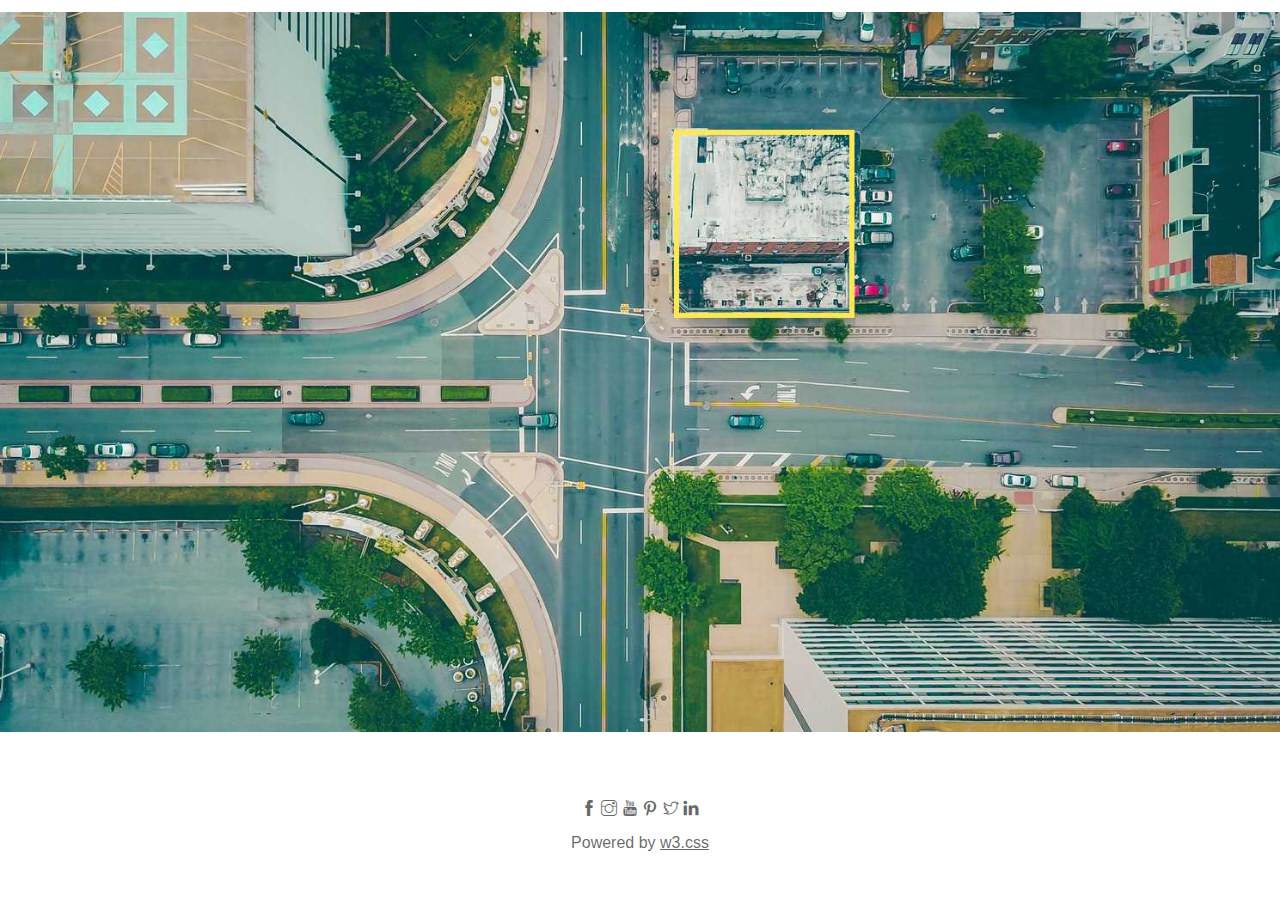
==== commit d0833ea9: "update" ====
--- a/index.html
+++ b/index.html
@@ -5,7 +5,7 @@
     <meta http-equiv="X-UA-Compatible" content="IE=edge">
     <meta name="viewport" content="width=device-width, initial-scale=1.0">
     <link rel="icon" href="./assets/img/icon-small.jpg" type="image/x-icon">
-    <link rel="stylesheet" href="./assets/css/style2.css">
+    <link rel="stylesheet" href="./assets/css/style.css">
     <!-- dat file responsive o duoi de no an vao, dat o tren se ko an -->
     <link rel="stylesheet" href="./assets/css/responsive.css"> 
     <link rel="stylesheet" href="./assets/font/themify-icons/themify-icons.css">
@@ -39,6 +39,7 @@
             </div>
         </div>
         <div id="slider">
+            <img src="./assets/img/silder/la.jpg" alt="image">
             <div class="text-content">
                 <h2 class="text-heading">New York </h2>
                 <div class="text-description">The atmosphere in New York is lorem ipsum.</div>
--- a/assets/css/style.css
+++ b/assets/css/style.css
@@ -0,0 +1,475 @@
+/* reset CSS */
+*{
+    padding: 0;
+    margin: 0;
+    box-sizing: border-box;
+}
+html {
+    scroll-behavior: smooth; /*hieu ung keo xuong*/
+    font-family: Arial, Helvetica, sans-serif;
+}
+/* common */
+/* fix the cha ko om the con */
+/* tao lop gia */
+.row::after {
+    content: "";
+    display: block;
+    clear: both;
+}
+/* row : hang ; col = column: cot */
+.row { 
+    margin-left: -8px;
+    margin-right: -8px;
+}
+.mt-8 {
+    margin-top: 8px !important;
+}
+.mt-16 {
+    margin-top: 16px !important;
+}
+.mt-32 {
+    margin-top: 32px !important;
+}
+.col {
+    padding: 0 8px;
+    float: left;
+}
+.col-full {
+    width: 100%;
+}
+.col3 {
+    width: 33.3333%;
+}
+.col2 {
+    width: 50%;
+}
+.text-center {
+    text-align: center !important;
+}
+.text-white {
+    color: #fff !important;
+}
+/* but buy, send .... */
+.btn {
+    color: #fff;
+    background-color: #000;
+    text-decoration: none;
+    padding: 11px 16px;
+    display: inline-block;
+    margin-top: 16px;
+    border: none;
+    text-align: center;
+    
+}
+.btn:hover {
+    background-color: #ddd;
+    color: #000;
+    cursor: pointer;
+}
+/* keo qua ben phai */
+.pull-right {
+    float: right !important;
+}
+#main {
+
+}
+/* header */
+#header {
+    height: 46px;
+    background-color: #000;
+    /* giu cho ko bi keo khoi thanh hearder */
+    position: fixed; 
+    top: 0;
+    left: 0;
+    right: 0;
+    /* noi thanh header */
+    z-index: 1;
+}
+/* gioi han thang nav lai = kinh thuoc */
+#nav {
+    display: inline-block;
+}
+/* hien thi tren dong */
+#nav > li {
+    display: inline-block;
+}
+#nav li {
+    /* the li con cua nav la vi tri tuong doi */
+    position: relative; 
+}
+#nav > li > a {
+    color: #fff;
+    text-transform: uppercase;
+}
+#nav li a {
+    /* fix gach chan duoi chu */
+    text-decoration: none;
+    /* do cao chu cua dong */
+    line-height: 46px;
+    padding: 0 24px;
+    /* full hover */
+    display: block; 
+}
+#nav .subnav li:hover a,
+#nav > li:hover > a {
+    color: #000;
+    background-color: #ccc;
+}
+/* re vao phan tu nav co subnav se hien thi */
+#nav li:hover .subnav {
+    display: block;
+}
+#nav .subnav {
+    display: none;
+    /* vi tri thang con */
+    position: absolute;
+    /* dinh sat len vach */
+    top: 100%;
+    left: 0;
+    /* do rong toi thieu cua khung subnav*/
+    min-width: 160px;
+    background-color: #fff;
+    /* fix loi hinh tron ben ngoai */
+    list-style-type: none;
+    /* do bong */
+    box-shadow: 0 0 10px rgb(0,0,0,0.3);
+}
+#nav .subnav a {
+    color: #000;
+    padding: 0 12px;
+    /* chieu cao chu  cach dong */
+    line-height: 38px;
+}
+#nav .nav-arrow-down {
+    font-size: 14px;
+}
+/* fix loi thanh menu bi troi xuong duoi     */
+#header .mobile-menu-btn {
+    position: absolute;
+    top: 0;
+    right: 0;
+    display: none;
+}
+
+#header .mobile-menu-btn,
+#header .search-btn {
+    /* keo icon qua ben phai */
+    float: right;
+    padding: 0 21px;
+    
+}
+#header .menu-icon,
+#header .search-icon {
+    color: #fff;
+    font-size: 15px;
+    /* do cao cua dong icon */
+    line-height: 46px;
+
+}
+#header .search-btn:hover {
+    background-color: red;
+    cursor: pointer;
+}
+
+#header .mobile-menu-btn:hover {
+    background-color: #ccc;
+}
+#header .mobile-menu-btn:hover .menu-icon {
+    color: #000;
+}
+#slider > img {
+    margin-top: 46px;
+    padding-top: 50%;  /* bang 50% cua chieu rong*/
+    background: top center/cover no-repeat;
+    /*  moc de di chuyen text */
+    position: relative;
+}
+
+#slider .text-content {
+    position:absolute;
+    color: #fff;
+    /* di chuyen thang con vao */
+    bottom: 47px;
+    /* cang giua */
+    width: 100%;
+    text-align: center;
+}
+#slider .text-heading {
+    /* do day cua chu */
+    font-weight: 500;
+    font-size: 24px;
+}
+#slider .text-description {
+    font-size: 15px;
+    margin-top: 25px;
+}
+#content {
+}
+#content .content-section {
+    width: 800px;
+    padding: 64px 0 112px;
+    margin-left: auto;
+    margin-right: auto;
+    /* responsive */
+    /* fix tran tablet  */
+    max-width: 100%;
+    padding-left: 16px;
+    padding-right: 16px;
+}
+#content .section-heading {
+
+    text-align: center; /* cang giua chu*/
+    font-size: 30px;
+    font-weight: 500; /* do to cua chu*/
+    letter-spacing: 4px; /* cach chu */
+}
+#content .section-sub-heading {
+    padding: 15px 0;
+    text-align: center;
+    font-size: 15px;
+    font-style: italic; /* chu nghien*/
+    opacity: 0.6; /* lam mo*/
+}
+#content .about-text {
+    text-align: justify; /* canh deu 2 le*/
+    line-height: 1.4; /* khoan cach dong : 1.4 = Eng, 1.6 = VIE*/
+    font-size: 15px;
+}
+#content .members-list {
+    margin-top: 32px;
+}
+#content .members-name {
+    font-size: 15px;
+}
+#content .members-img {
+    margin-top: 15px;
+    width: 154px;
+    border-radius: 4px;
+}
+/* tour section */
+.tour-section {
+    background-color: #000;
+}
+.tour-section .tickets-list {
+    background-color: #fff;
+    margin-top: 40px;
+    list-style-type: none;
+
+}
+.tickets-list li {
+    color: #757575;
+    font-size: 15px;
+    padding: 11px 15px;
+    border-bottom: 1px solid #ddd; /*gach duoi*/
+}
+.tour-section .sold-out {
+    background-color: red;
+    color: #fff;
+    padding: 3px 4px;
+    margin-left: 16px;
+
+}
+.tour-section .quantity {
+    float: right;
+    width: 24px;
+    height: 24px;
+    background-color: #000;
+    color: #fff;
+    /* bo tron  */
+    border-radius: 50%;
+    line-height: 24px;
+    text-align: center;
+    margin-top: -2px;
+}
+/* Tour Places */
+.place-list {
+    margin-top: 16px;
+}
+
+.place-img {
+    width: 100%;
+    display: block;
+}
+.place-img:hover {
+    opacity: 0.6;
+}
+.place-body {
+    background-color: #fff;
+    padding: 16px;
+    font-size: 15px;
+}
+.place-heading {
+    font-size: 15px;
+    font-weight: 600;
+}
+.place-time {
+    margin-top: 15px;
+    color: #757575;
+}
+.place-desc {
+    margin-top: 15px;
+    line-height: 1.4;
+}
+
+/* contact-content */
+.contact-content {
+    margin-top: 48px;
+}
+.contact-infor {
+    font-size: 18px;
+    line-height: 1.4;
+}
+.contact-infor a {
+    color: #00e;
+    opacity: 0.7;
+}
+.contact-infor a:hover {
+    opacity: 1;
+}
+/* set vao thang vao the i tru tri*/
+.contact-infor i[class*="ti-"] {
+    width: 38px;
+    display: inline-block;
+}
+.contact-form {
+    font-size: 15px;
+
+}
+.contact-form .form-control {
+    padding: 10px;
+    border: 1px solid #ccc;
+    width: 100%;
+}
+.map-section img{
+    width: 100%;
+}
+#footer {
+    padding: 64px 16px;
+    text-align: center;
+}
+
+#footer .socials-list {
+    font-style: 24px;
+}
+#footer .socials-list a {
+    color: rgba(0,0,0,0.6);
+    text-decoration: none;
+}
+#footer .copyright a,
+#footer .socials-list a:hover {
+    color: rgba(0,0,0,0.3);
+}
+#footer .copyright {
+    margin-top: 15px;
+    color: rgba(0,0,0,0.6);
+}
+#footer .copyright a{
+    color: rgba(0,0,0,0.6);
+    
+}
+/* Setting modal : bang buy tickets */
+.modal {
+    /* vi tri cua modal */
+    position: fixed;
+    top: 0;
+    right: 0;
+    left: 0;
+    bottom: 0;
+    background: rgba(0,0,0,0.4);
+    /* cang giua modal */
+    align-items: center;
+    justify-content: center;
+    display: none;
+}
+
+/* hien thi modal */
+.modal.open {
+    display: flex;
+}
+.modal-body {
+    padding: 16px;
+}
+.modal-container {
+    background: #fff;
+    width: 900px;
+    /* cang deu 2 ben = 32px co vien le */
+    max-width: calc(100% - 32px); 
+    min-height: 200px;
+    position: relative;
+    animation: modalFaceIn ease 0.5s;
+}
+.modal-header {
+    background-color: #009688;
+    /* cang giua */
+    display: flex;
+    align-items: center;
+    justify-content: center;
+    height: 130px;
+    font-size: 30px;
+    color: #fff;
+}
+.modal-heading-icon {
+    margin-right: 16px;
+}
+.modal-close {
+    position: absolute;
+    right: 0;
+    padding: 15px;
+    font-size: 13px;
+    color: #fff;
+}
+
+.modal-close:hover {
+    background-color: #ccc;
+    color: #000;
+    cursor: pointer;
+}
+.modal-label {
+    display: block;
+    font-size: 15px;
+    margin-bottom: 12px;
+}
+.modal-input {
+    /* dai full modal */
+    width: 100%;
+    border: 1px solid #ccc;
+    padding: 10px;
+    font-size: 15px;
+    margin-bottom: 24px;
+}
+#buy-tickets {
+    background-color: #009688;
+    color: #fff;
+    width: 100%;
+    padding: 13px;
+    font-size: 15px;
+    /* bo vien */
+    border: none;
+    text-transform: uppercase;
+}
+#buy-tickets:hover {
+    /* lam mo */
+    opacity: 0.8;
+    cursor: pointer;
+}
+
+.modal-footer {
+    padding: 16px;
+    text-align: right;
+    
+}
+.modal-help a {
+    color: #2196F3;
+}
+/* hieu ung vao cua buy-tickets*/
+@keyframes modalFaceIn {
+    from {
+        opacity: 0;
+        transform: translateY(-140px);
+    }
+    to {
+        opacity: 1;
+        transform: translateY(0);
+    }
+}
+
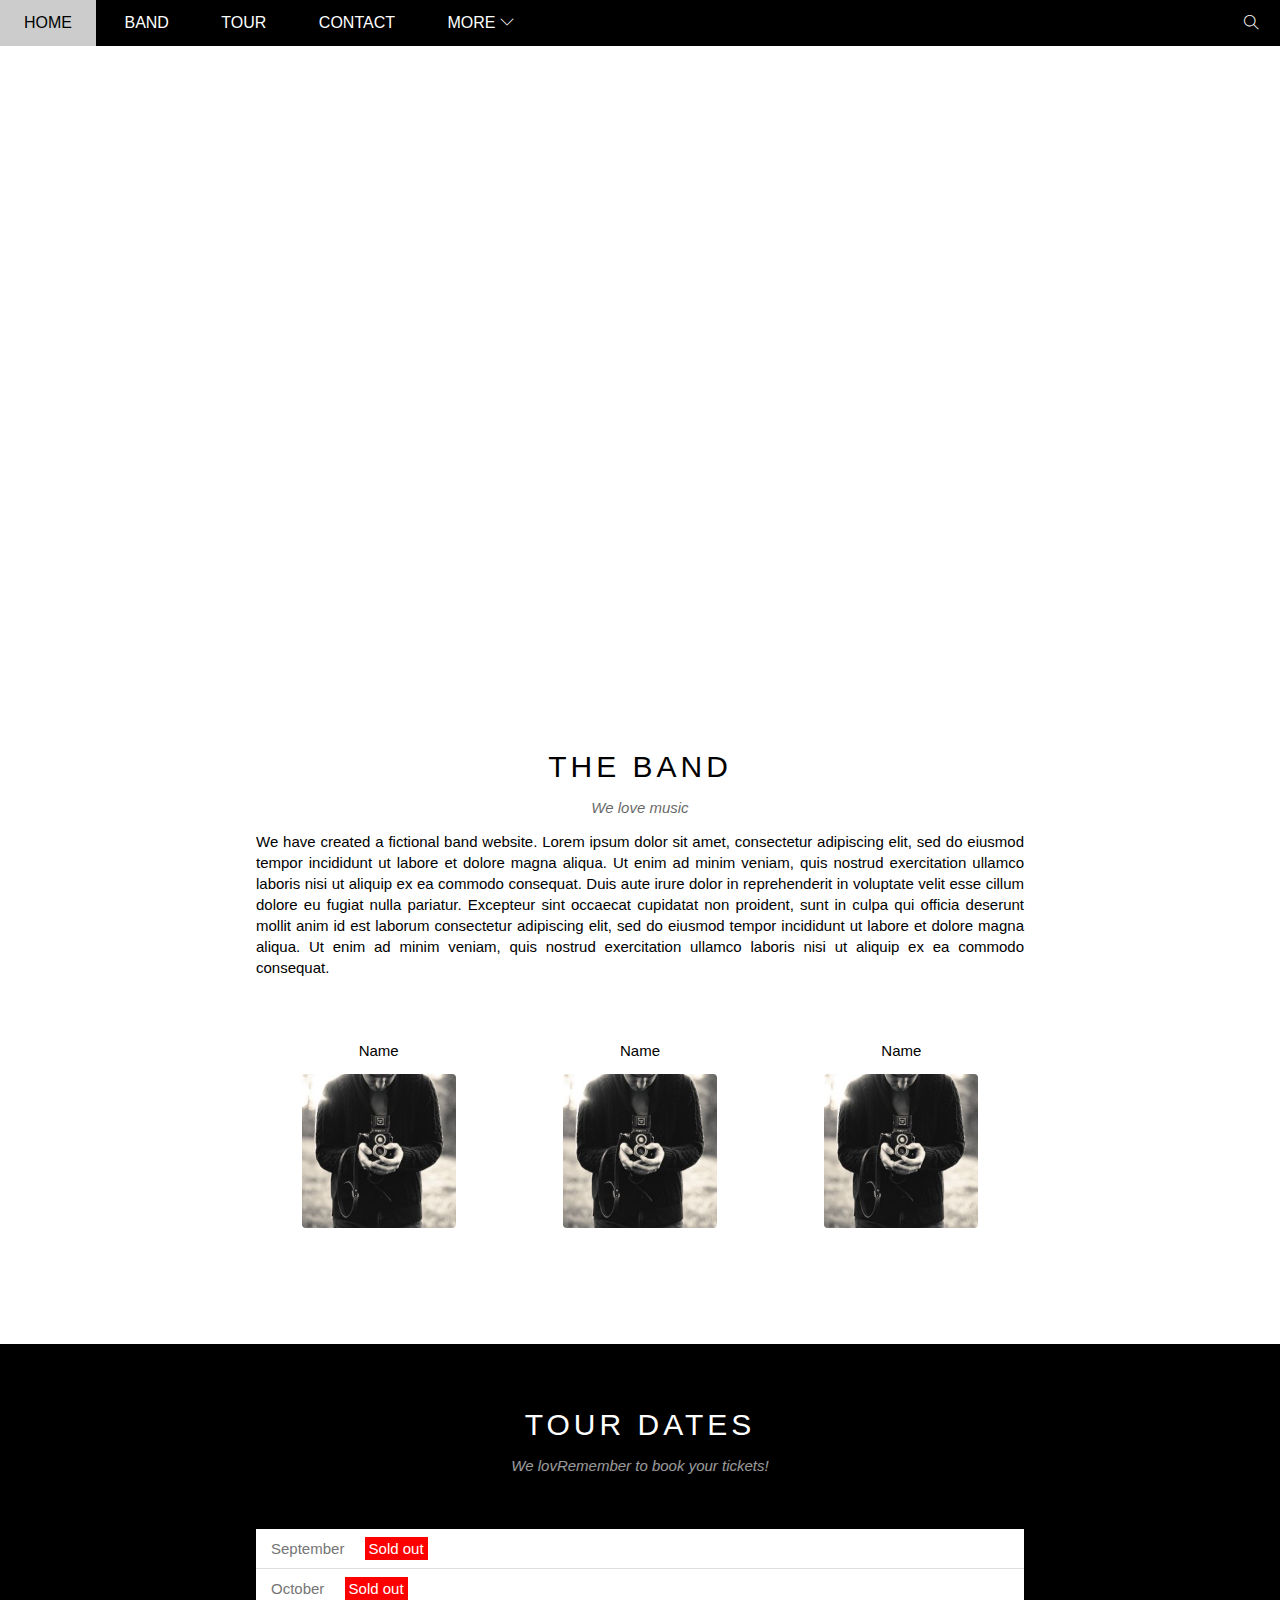
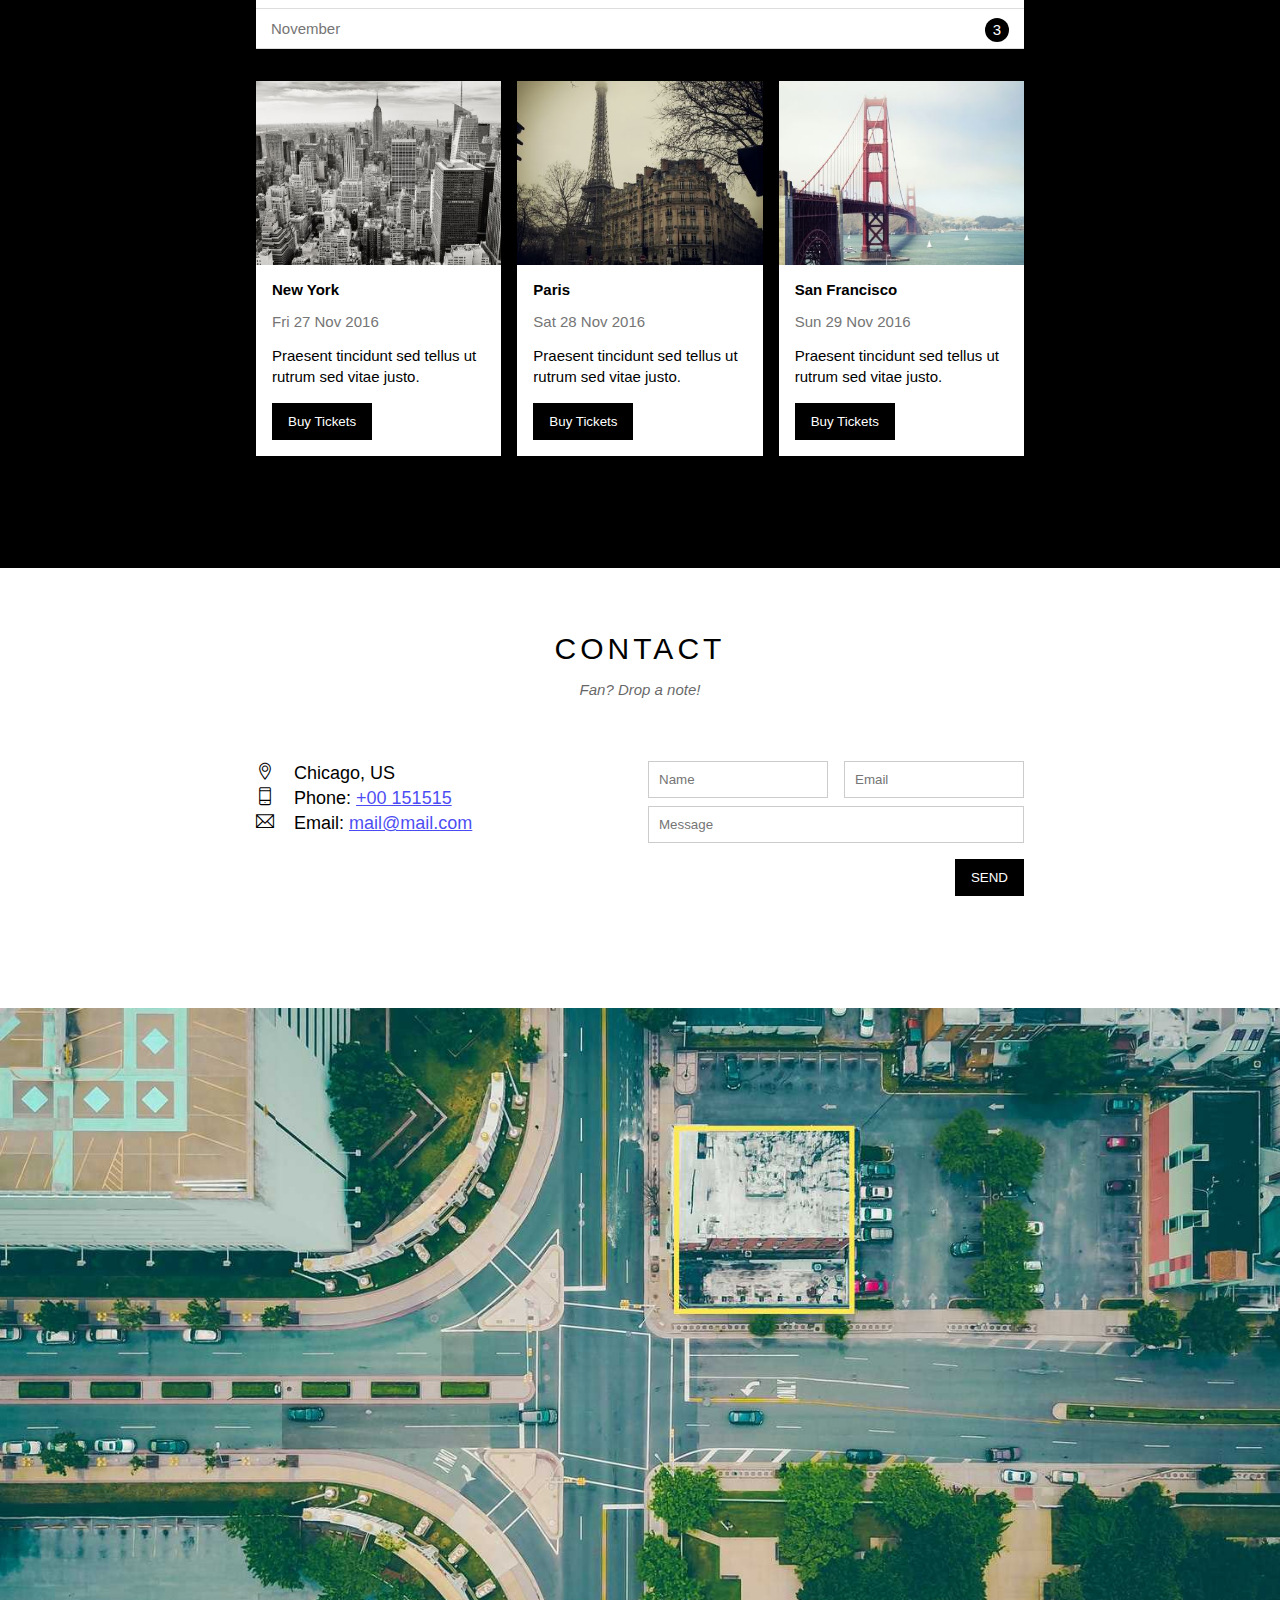
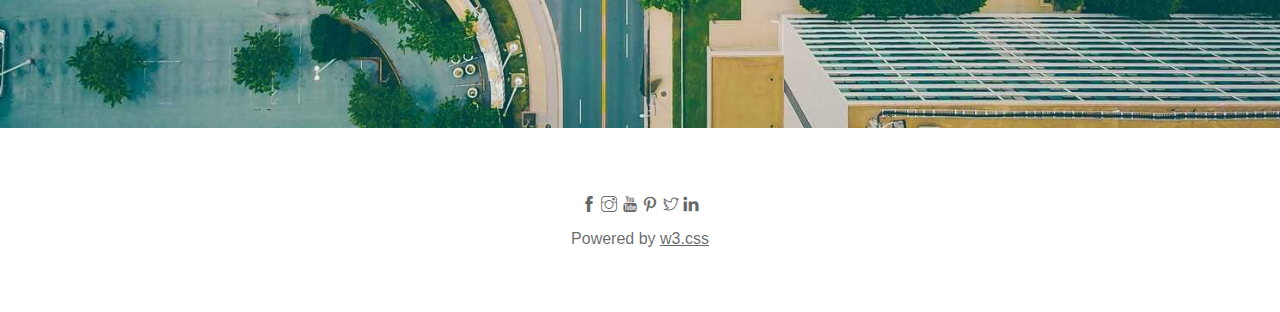
==== commit 99743c8c: "update" ====
--- a/index.html
+++ b/index.html
@@ -39,7 +39,6 @@
             </div>
         </div>
         <div id="slider">
-            <img src="./assets/img/silder/la.jpg" alt="image">
             <div class="text-content">
                 <h2 class="text-heading">New York </h2>
                 <div class="text-description">The atmosphere in New York is lorem ipsum.</div>
--- a/assets/css/style.css
+++ b/assets/css/style.css
@@ -177,7 +177,7 @@
 #header .mobile-menu-btn:hover .menu-icon {
     color: #000;
 }
-#slider > img {
+#slider {
     margin-top: 46px;
     padding-top: 50%;  /* bang 50% cua chieu rong*/
     background: top center/cover no-repeat;
